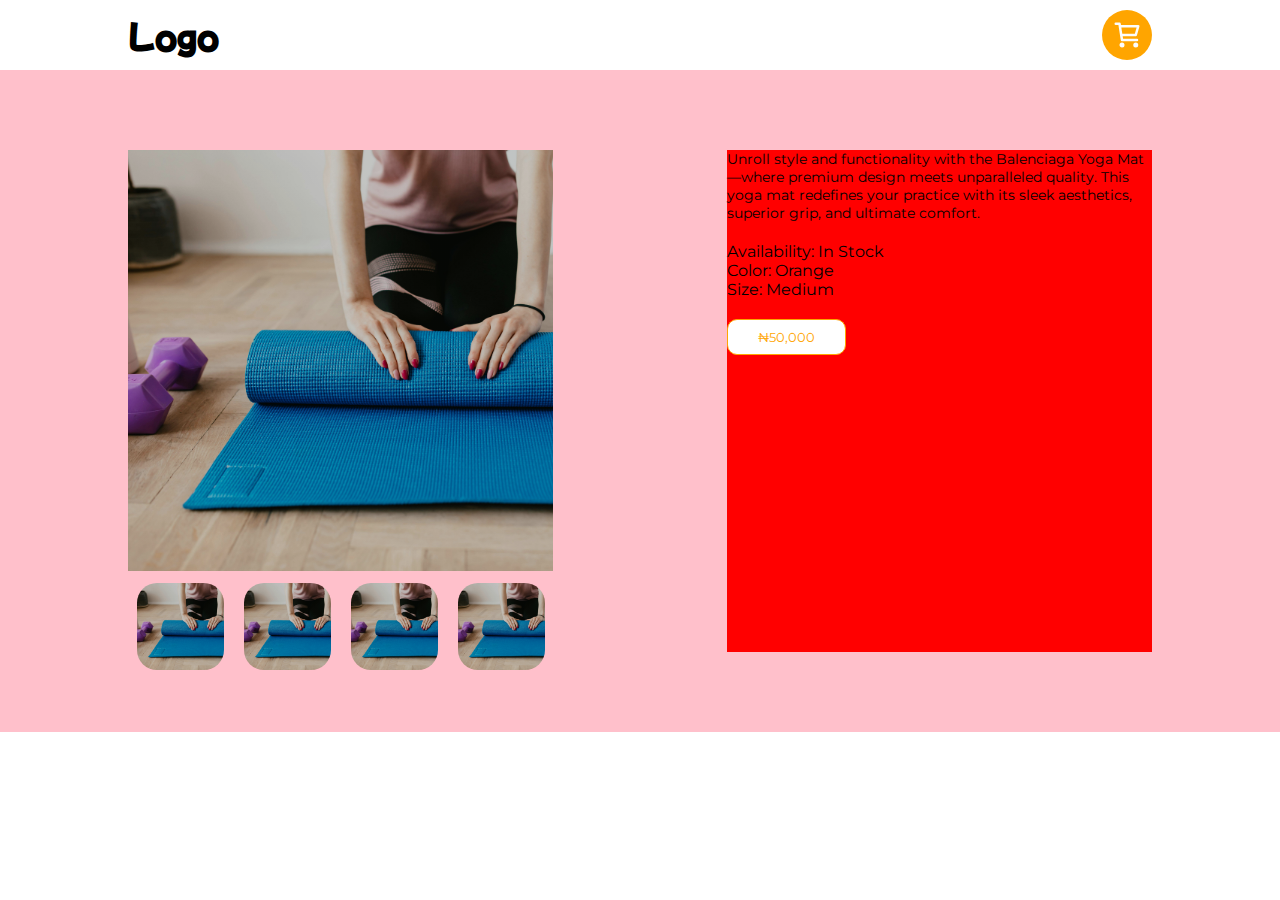
==== description.html @ 0d99f438 "initial commit" ====
<html lang="en">
  <head>
    <meta charset="UTF-8" />
    <meta name="viewport" content="width=device-width, initial-scale=1.0" />
    <title>Document</title>
    <link rel="preconnect" href="https://fonts.googleapis.com" />
    <link rel="preconnect" href="https://fonts.gstatic.com" crossorigin />
    <link
      href="https://fonts.googleapis.com/css2?family=Mochiy+Pop+P+One&family=Montserrat:ital,wght@0,100..900;1,100..900&display=swap"
      rel="stylesheet"
    />
    <link rel="stylesheet" href="description style.css" />
  </head>
  <body>
    <nav>
      <div class="container">
        <h1 class="logo">Logo</h1>
        <ul class="linkwrapper">
          <li><a href="#">Home</a></li>
          <li><a href="#">Products</a></li>
        </ul>
        <div class="circle">
          <img src="images/cart-shopping-svgrepo-com (1).svg" alt="" />
        </div>
        <div class="resp-btn">
          <div class="icon-wrap open">
            <img
              src="images/hamburger-menu-svgrepo-com (1).svg"
              alt=""
              class="menu"
            />
          </div>
          <div class="icon-wrap close">
            <img src="images/cancel-svgrepo-com.svg" alt="" class="menu" />
          </div>
        </div>
      </div>
    </nav>

    <!-- RESPONSIVE LINKS -->
    <ul class="responsive-links">
      <li><a href="#">Home</a></li>
      <li><a href="#">Products</a></li>
      <li id="order-btn"><a href="#">ORDERS</a></li>
    </ul>

    <section class="section">
      <div class="container2">
        <div class="box">
          <div class="box2"></div>
          <div class="box3">
            <div class="box4"></div>
            <div class="box5"></div>
            <div class="box6"></div>
            <div class="box7"></div>
          </div>
        </div>
        <div class="box8">
            <p class="para">
                Unroll style and functionality with the Balenciaga Yoga Mat—where premium design meets unparalleled quality. This yoga mat redefines your practice with its sleek aesthetics, superior grip, and ultimate comfort.
            </p>
            <ul class="linkwrapper2">
                <li><a href="#">Availability: In Stock</a></li>
                <li><a href="#">Color: Orange</a></li>
                <li><a href="#">Size: Medium</a></li>
            </ul>
            <button class="btn">₦50,000</button>
        </div>
      </div>
    </section>
  </body>
</html>
---- description style.css ----
* {
    margin: 0;
    padding: 0;
    box-sizing: border-box;
  }
  .logo {
    font-family: "Mochiy Pop P One", sans-serif;
  }
  .section {
    width: 100%;
    height: auto;
    display: flex;
    justify-content: center;
    align-items: center;
     padding: 80px 0 ;
    background-color: pink; 
  }
  body {
    position: relative;
  }
  nav {
    width: 100%;
    height: 70px;
    display: flex;
    justify-content: center;
    align-items: center;
    position: relative;
    z-index: 999;
  }
  .container {
    width: 80%;
    height: 100%;
    display: flex;
    justify-content: space-between;
    align-items: center;
  }
  .linkwrapper {
    gap: 30px;
    list-style: none;
    display: flex;
    justify-content: center;
    align-items: center;
    font-family: "Montserrat", sans-serif;
  }
  .linkwrapper li a {
    color: white;
    text-decoration: none;
  }
  .circle {
    width: 50px;
    height: 50px;
    border-radius: 100%;
    background-color: orange;
    border: none;
    display: flex;
    justify-content: center;
    align-items: center;
  }
  img {
    width: 30px;
    height: 30px;
  }
  .container2{
    width: 80%;
    height: 502px;
    display: flex;
    justify-content: space-between;
    align-items: center;
  }
  .box{
    width: 425px;
    height: 502px;
    flex-direction: column;
  }
.box2{
    width: 425px;
    height: 421px;
    background-image: linear-gradient(
      to bottom,
      rgba(0, 0, 0, 0.162),
      rgba(0, 0, 0, 0.142)
    ),
    url(images/pexels-karolina-grabowska-4498609.jpg);
  background-size: cover;
}
.box3{
    width: 425px;
    height: 110px;
    gap: 20px;
    display: flex;
    justify-content: center;
    align-items: center;
}
.box4{
    width: 87px;
    height: 87px;
    border-radius: 20px;
    background-image: linear-gradient(
        to bottom,
        rgba(0, 0, 0, 0.162),
        rgba(0, 0, 0, 0.142)
      ),
      url(images/pexels-karolina-grabowska-4498609.jpg);
    background-size: cover;
    display: flex;
    justify-content: center;
    align-items: center;
}
.box5{
    width: 87px;
    height: 87px;
    border-radius: 20px;
    background-image: linear-gradient(
        to bottom,
        rgba(0, 0, 0, 0.162),
        rgba(0, 0, 0, 0.142)
      ),
      url(images/pexels-karolina-grabowska-4498609.jpg);
    background-size: cover;
    display: flex;
    justify-content: center;
    align-items: center;
}
.box6{
    width: 87px;
    height: 87px;
    border-radius: 20px;
    background-image: linear-gradient(
        to bottom,
        rgba(0, 0, 0, 0.162),
        rgba(0, 0, 0, 0.142)
      ),
      url(images/pexels-karolina-grabowska-4498609.jpg);
    background-size: cover;
    display: flex;
    justify-content: center;
    align-items: center;
}
.box7{
    width: 87px;
    height: 87px;
    border-radius: 20px;
    background-image: linear-gradient(
        to bottom,
        rgba(0, 0, 0, 0.162),
        rgba(0, 0, 0, 0.142)
      ),
      url(images/pexels-karolina-grabowska-4498609.jpg);
    background-size: cover;
    display: flex;
    justify-content: center;
    align-items: center;
}
.box8{
    width: 425px;
    height: 502px;
    background-color: red;
    flex-direction: column;
    display: flex;
    justify-content: flex-start;
    align-items: flex-start;
    gap: 20px;
  }             
  .h1{
    font-size: 36px;
    color: black;
    font-family: "Montserrat", sans-serif;
  }
  .para{
    font-size: 14px;
    color: black;
    font-family: "Montserrat", sans-serif;
  }
  .linkwrapper2 {
    gap: 30px;
    list-style: none;
    font-family: "Montserrat", sans-serif;
  }
  .linkwrapper2 li a {
    color: black;
    text-decoration: none;
    gap: 20px;
  }
  .btn{
    background-color: white;
    color: orange;
    border: 1px solid orange;
    font-family: "Montserrat", sans-serif;
    border-radius: 10px;
    padding-top: 9px;
    padding-bottom: 9px;
    padding-left: 30px;
    padding-right: 30px;
  }
  .resp-btn {
    display: none;
  }
  .responsive-links {
    display: none;
  }



































































  @media screen and (max-width: 450px) {
    .linkwrapper {
      display: none;
    }
    .menu {
      width: 20px;
    }
    .circle {
      display: none;
    }
    .resp-btn {
      display: block;
    }
    .icon-wrap {
      width: 30px;
      height: 30px;
      background-color: orange;
      border-radius: 50%;
      display: flex;
      justify-content: center;
      align-items: center;
    }
    .close {
      display: none;
    }
    .responsive-links {
      width: 100%;
      height: 100vh;
      background-color: orange;
      position: absolute;
      top: 0;
      right: 0;
      display: flex;
      flex-direction: column;
      align-items: center;
      justify-content: center;
      gap: 40px;
      list-style: none;
      display: none;
    }
    .responsive-links a {
      color: white;
      text-decoration: none;
      font-family: "Montserrat", sans-serif;
    }
  
    #order-btn {
      padding: 10px 50px;
      background-color: #47802b;
      border-radius: 4px;
      margin-top: 70px;
    }
  }
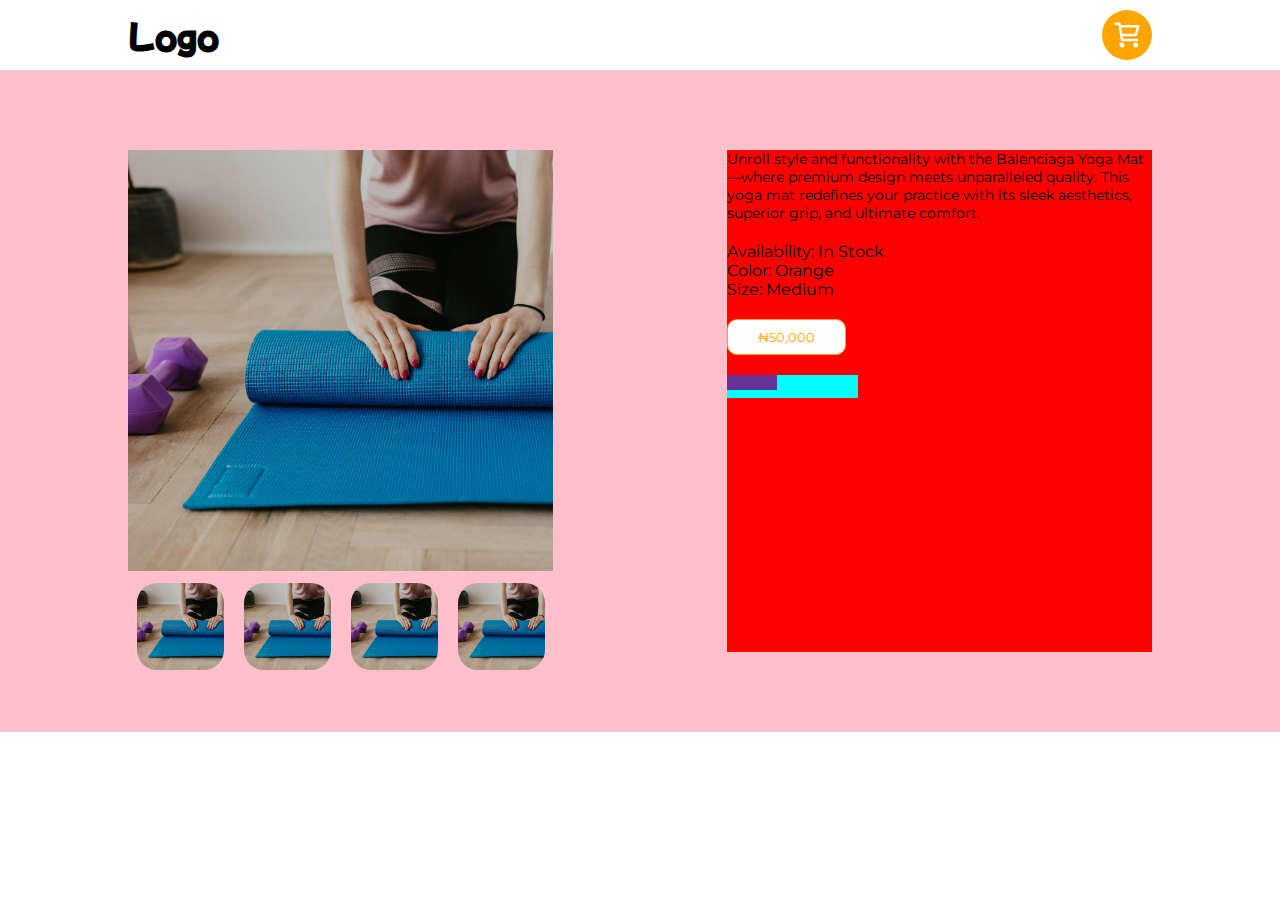
==== commit bf0fa48a: "Fixed the links for navigation" ====
--- a/description.html
+++ b/description.html
@@ -16,8 +16,8 @@
       <div class="container">
         <h1 class="logo">Logo</h1>
         <ul class="linkwrapper">
-          <li><a href="#">Home</a></li>
-          <li><a href="#">Products</a></li>
+          <li><a href="index.html">Home</a></li>
+          <li><a href="product.html">Products</a></li>
         </ul>
         <div class="circle">
           <img src="images/cart-shopping-svgrepo-com (1).svg" alt="" />
@@ -56,15 +56,23 @@
           </div>
         </div>
         <div class="box8">
-            <p class="para">
-                Unroll style and functionality with the Balenciaga Yoga Mat—where premium design meets unparalleled quality. This yoga mat redefines your practice with its sleek aesthetics, superior grip, and ultimate comfort.
-            </p>
-            <ul class="linkwrapper2">
-                <li><a href="#">Availability: In Stock</a></li>
-                <li><a href="#">Color: Orange</a></li>
-                <li><a href="#">Size: Medium</a></li>
-            </ul>
-            <button class="btn">₦50,000</button>
+          <p class="para">
+            Unroll style and functionality with the Balenciaga Yoga Mat—where
+            premium design meets unparalleled quality. This yoga mat redefines
+            your practice with its sleek aesthetics, superior grip, and ultimate
+            comfort.
+          </p>
+          <ul class="linkwrapper2">
+            <li><a href="#">Availability: In Stock</a></li>
+            <li><a href="#">Color: Orange</a></li>
+            <li><a href="#">Size: Medium</a></li>
+          </ul>
+          <button class="btn">₦50,000</button>
+          <div class="box9">
+            <div class="box10"></div>
+            <div class="box11"></div>
+            <div class="box12"></div>
+          </div>
         </div>
       </div>
     </section>
--- a/description style.css
+++ b/description style.css
@@ -191,6 +191,18 @@
     padding-bottom: 9px;
     padding-left: 30px;
     padding-right: 30px;
+  }
+  .box9{
+    width: 131px;
+    height: 23px;
+    background-color: aqua;
+  }
+  .box10{
+    width: 50px;
+    height: 15px;
+    background-color: rebeccapurple;
+    display: flex;
+    align-items: center;
   }
   .resp-btn {
     display: none;
